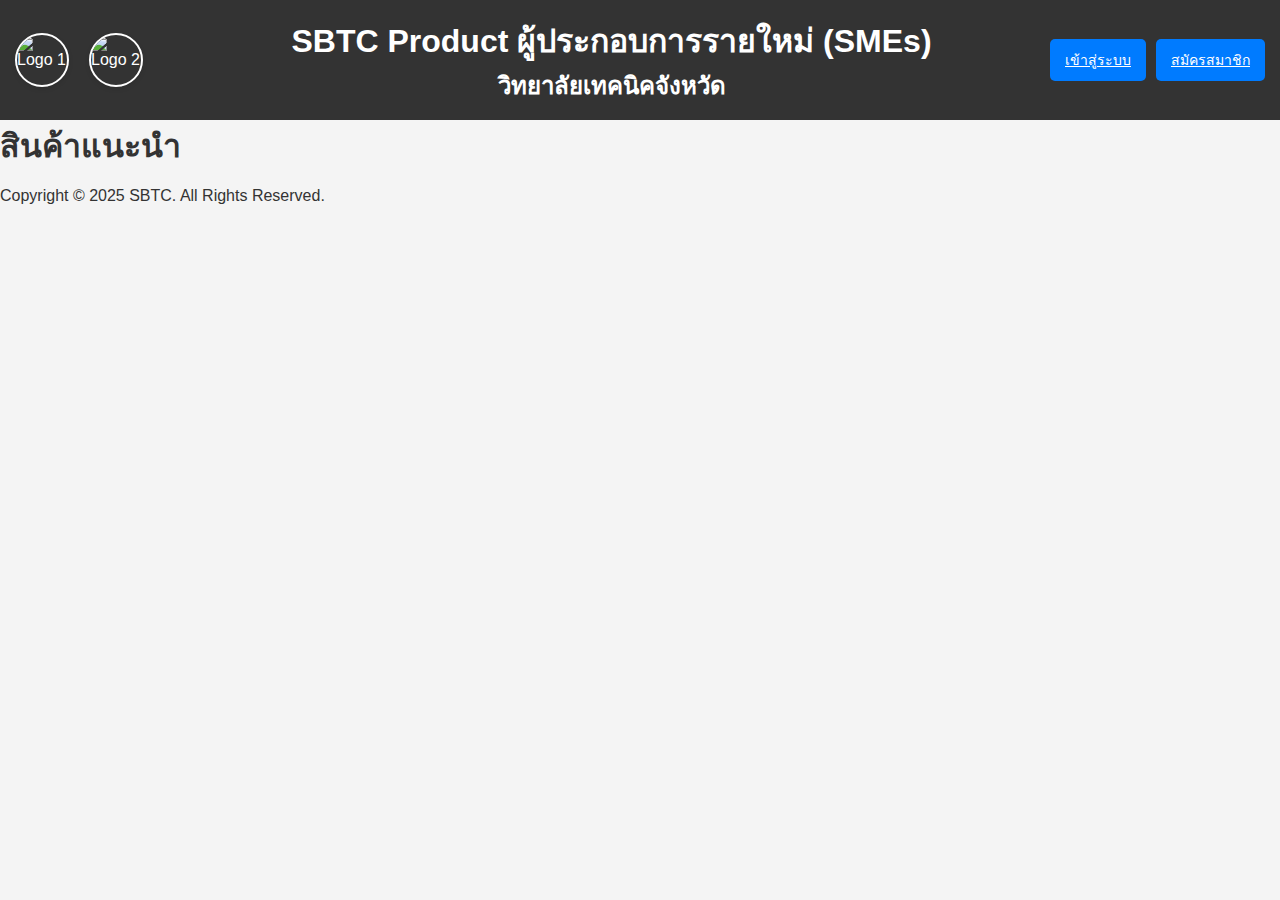
==== index.html @ 15514bb1 "Add files via upload" ====
<!DOCTYPE html>
<html lang="en">
<head>
    <meta charset="UTF-8">
    <meta name="viewport" content="width=device-width, initial-scale=1.0">
    <title>SBTC Product ผู้ประกอบการรายใหม่ (SMEs)</title>
    <link rel="stylesheet" href="styles.css">
</head>
<body>
     <header class="main-header">
        <div class="logo">
            <img src="logo/1.jpg" alt="Logo 1" class="logo-img">
            <img src="logo/Screenshot2024-11-22.png" alt="Logo 2" class="logo-img">
        </div>
        <div class="header-content">
            <h1>SBTC Product ผู้ประกอบการรายใหม่ (SMEs)</h1>
            <h2>วิทยาลัยเทคนิคจังหวัด</h2>
        </div>
        <nav class="header-nav">
            <a href="login.html" class="btn blue">เข้าสู่ระบบ</a>
            <a href="register.html" class="btn blue">สมัครสมาชิก</a>
        </nav>
    </header>
   

    <main>
        <h1>สินค้าแนะนำ</h1>
        <div id="product-list" class="product-container">
            <!-- สินค้าจะถูกเพิ่มแบบไดนามิกผ่าน JavaScript -->
        </div>
    </main>

    <footer>
        <p>Copyright © 2025 SBTC. All Rights Reserved.</p>
    </footer>

    <script>
        // ดึงข้อมูลสินค้าและแสดงในหน้า
        fetch('/products')
            .then(response => response.json())
            .then(products => {
                const productList = document.getElementById('product-list');
                products.forEach(product => {
                    const productDiv = document.createElement('div');
                    productDiv.classList.add('product-item');
                    productDiv.innerHTML = `
                        <h2>${product.name}</h2>
                        <p>${product.description}</p>
                        <p><strong>ราคา: </strong>${product.price} บาท</p>
                    `;
                    productList.appendChild(productDiv);
                });
            })
            .catch(error => console.error('Error fetching products:', error));
    </script>
</body>
</html>
---- styles.css ----
/* Global Styles */
body {
    font-family: 'Arial', sans-serif;
    margin: 0;
    padding: 0;
    background-color: #f4f4f4;
    color: #333;
}

h1, h2, h3 {
    margin: 0;
}

button {
    cursor: pointer;
}

/* Header */
.main-header {
    display: flex;
    align-items: center;
    justify-content: space-between;
    background-color: #333;
    color: #fff;
    padding: 15px;
}

.main-header .logo {
    display: flex;
    align-items: center;
    margin-right: 20px;
}

.main-header .logo img {
    height: 50px;
    margin-right: 10px; /* ระยะห่างระหว่างโลโก้ */
}

.main-header .header-content {
    flex-grow: 1; /* ทำให้ส่วนเนื้อหากลางขยาย */
    text-align: center;
}

.main-header .header-content h1,
.main-header .header-content h2 {
    margin: 0;
}

.main-header .header-nav {
    display: flex;
    gap: 10px; /* ระยะห่างระหว่างปุ่ม */
}

.main-header .btn {
    background-color: #007bff;
    color: #fff;
    border: none;
    padding: 10px 15px;
    border-radius: 5px;
    font-size: 14px;
    transition: background-color 0.3s ease;
}

.main-header .btn:hover {
    background-color: #0056b3;
}

/* Hero Section */
.hero {
    text-align: center;
    background-color: #e8f4ff;
    padding: 20px;
    margin: 20px;
    border-radius: 10px;
    box-shadow: 0 2px 4px rgba(0, 0, 0, 0.1);
}

.hero h2 {
    color: #333;
}

/* Product List */
.product-list {
    display: flex;
    gap: 20px; /* ระยะห่างระหว่างสินค้า */
    justify-content: center;
    margin-top: 20px;
}

.product-card {
    background-color: #fff;
    border: 1px solid #ddd;
    border-radius: 10px;
    box-shadow: 0 2px 5px rgba(0, 0, 0, 0.1);
    text-align: center;
    padding: 15px;
    width: 250px;
    transition: transform 0.3s ease;
}

.product-card img {
    max-width: 100%;
    height: auto;
    margin-bottom: 10px;
}

.product-card h3 {
    font-size: 18px;
    color: #333;
    margin-bottom: 5px;
}

.product-card p {
    font-size: 14px;
    color: #777;
}

.product-card:hover {
    transform: scale(1.05); /* ขยายเล็กน้อยเมื่อ hover */
}

/* โลโก้ */
.logo {
    display: flex;
    align-items: center;
    gap: 10px; /* ระยะห่างระหว่างโลโก้ */
}

.logo-img {
    width: 50px; /* ขนาดของโลโก้ */
    height: 50px; /* ทำให้เป็นสี่เหลี่ยมจัตุรัส */
    border-radius: 50%; /* ปรับมุมให้กลายเป็นวงกลม */
    object-fit: cover; /* ทำให้รูปภาพครอบคลุมพื้นที่ */
    border: 2px solid #fff; /* เพิ่มเส้นขอบรอบโลโก้ */
    box-shadow: 0 2px 5px rgba(0, 0, 0, 0.1); /* เพิ่มเงา */
}

/* ส่วนแสดงปุ่มดูสินค้า */
.view-products-section {
    text-align: center;
    margin: 30px 0; /* ระยะห่างจากเนื้อหาด้านบน */
}

.btn-view-products {
    display: inline-block; /* เพื่อให้ลิงก์แสดงเหมือนปุ่ม */
    background-color: #007bff; /* สีพื้นปุ่ม */
    color: #fff; /* สีตัวอักษร */
    text-decoration: none; /* ลบเส้นใต้ */
    padding: 15px 30px; /* ขนาดปุ่ม */
    font-size: 18px; /* ขนาดตัวอักษร */
    font-weight: bold; /* เน้นตัวอักษรหนา */
    border-radius: 8px; /* มุมโค้ง */
    cursor: pointer;
    transition: all 0.3s ease; /* เพิ่มเอฟเฟกต์เมื่อ hover */
    box-shadow: 0 4px 6px rgba(0, 0, 0, 0.1); /* เพิ่มเงา */
}

.btn-view-products:hover {
    background-color: #0056b3; /* สีปุ่มเมื่อ hover */
    box-shadow: 0 6px 10px rgba(0, 0, 0, 0.2); /* เพิ่มเงาเมื่อ hover */
    transform: translateY(-3px); /* ขยับขึ้นเล็กน้อยเมื่อ hover */
}
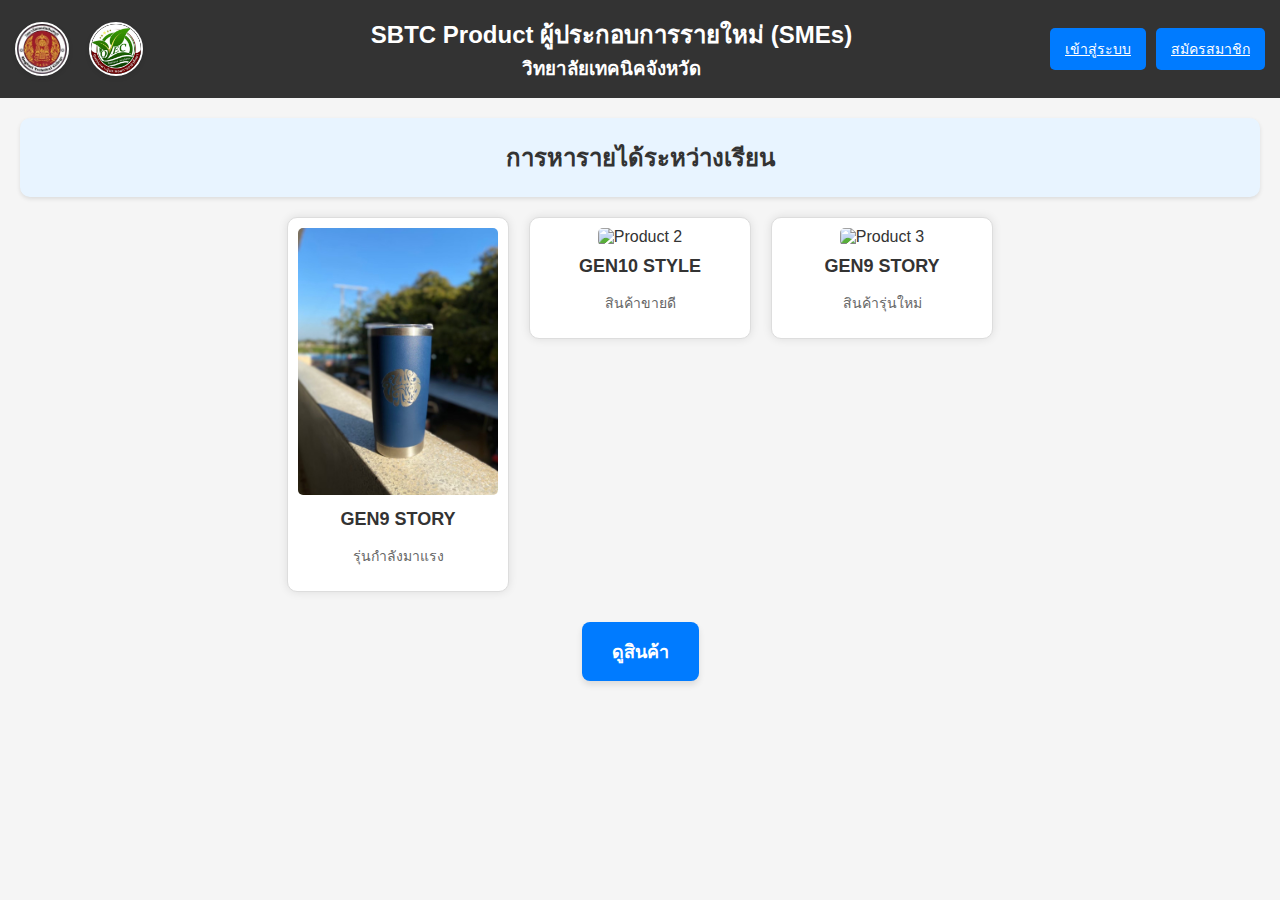
==== commit cafda123: "Add files via upload" ====
--- a/index.html
+++ b/index.html
@@ -1,58 +1,74 @@
+<!DOCTYPE html>
 
-<!DOCTYPE html>
 <html lang="en">
 <head>
     <meta charset="UTF-8">
-    <meta name="viewport" content="width=device-width, initial-scale=1.0">
-    <title>SBTC Product ผู้ประกอบการรายใหม่ (SMEs)</title>
+    <meta name="viewport" content="width=1024, initial-scale=1.0,maximum-scale=1.0, user-scalable=no">
+    <title>SBTC product ผู้ประกอบการรายใหม่ (SMEs)</title>
     <link rel="stylesheet" href="styles.css">
-</head>
-<body>
-     <header class="main-header">
+    <script>
+        // ป้องกันการซูมด้วย Ctrl + Scroll
+        document.addEventListener("wheel", function(event){
+            if (event.ctrlKey) {
+                event.preventDefault();
+            }
+        }, { passive: false });
+
+        // ป้องกันการซูมด้วย Gesture บนมือถือ
+        document.addEventListener("gesturestart", function(event) {
+            event.preventDefault();
+        });
+
+        // ป้องกันการเปลี่ยนขนาดหน้าต่าง
+        window.onresize = function() {
+            window.resizeTo(1024, 768);
+        };
+    </script>
+    <header class="main-header">
         <div class="logo">
-            <img src="logo/1.jpg" alt="Logo 1" class="logo-img">
-            <img src="logo/Screenshot2024-11-22.png" alt="Logo 2" class="logo-img">
+            <img src="logo.png/1.jpg" alt="Logo 1" class="logo-img">
+            <img src="logo.png/Screenshot 2024-11-22 090420.png" alt="Logo 2" class="logo-img">
         </div>
         <div class="header-content">
-            <h1>SBTC Product ผู้ประกอบการรายใหม่ (SMEs)</h1>
-            <h2>วิทยาลัยเทคนิคจังหวัด</h2>
+            <h2>SBTC Product ผู้ประกอบการรายใหม่ (SMEs)</h2>
+            <h3>วิทยาลัยเทคนิคจังหวัด</h3>
         </div>
         <nav class="header-nav">
             <a href="login.html" class="btn blue">เข้าสู่ระบบ</a>
             <a href="register.html" class="btn blue">สมัครสมาชิก</a>
         </nav>
     </header>
-   
+    
 
-    <main>
-        <h1>สินค้าแนะนำ</h1>
-        <div id="product-list" class="product-container">
-            <!-- สินค้าจะถูกเพิ่มแบบไดนามิกผ่าน JavaScript -->
+    <main class="content">
+        <section class="hero">
+            <h2>การหารายได้ระหว่างเรียน</h2>
+        </section>
+        <section class="product-list">
+          
+                <div class="product-card">
+                    <img src="logo.png/LINE_ALBUM_image_250129_1.jpg" alt="Product 1">
+                    <h3>GEN9 STORY</h3>
+                    <p>รุ่นกำลังมาแรง</p>
+                </div>
+                <div class="product-card">
+                    <img src="product2.png" alt="Product 2">
+                    <h3>GEN10 STYLE</h3>
+                    <p>สินค้าขายดี</p>
+                </div>
+                <div class="product-card">
+                    <img src="product3.png" alt="Product 3">
+                    <h3>GEN9 STORY</h3>
+                    <p>สินค้ารุ่นใหม่</p>
+                </div>
+            
+            
+        </section>
+        <div class="view-products-section">
+            <a href="products.html" class="btn-view-products">ดูสินค้า</a>
         </div>
+        
     </main>
-
-    <footer>
-        <p>Copyright © 2025 SBTC. All Rights Reserved.</p>
-    </footer>
-
-    <script>
-        // ดึงข้อมูลสินค้าและแสดงในหน้า
-        fetch('/products')
-            .then(response => response.json())
-            .then(products => {
-                const productList = document.getElementById('product-list');
-                products.forEach(product => {
-                    const productDiv = document.createElement('div');
-                    productDiv.classList.add('product-item');
-                    productDiv.innerHTML = `
-                        <h2>${product.name}</h2>
-                        <p>${product.description}</p>
-                        <p><strong>ราคา: </strong>${product.price} บาท</p>
-                    `;
-                    productList.appendChild(productDiv);
-                });
-            })
-            .catch(error => console.error('Error fetching products:', error));
-    </script>
+    
 </body>
 </html>
--- a/styles.css
+++ b/styles.css
@@ -1,163 +1,485 @@
-/* Global Styles */
-body {
-    font-family: 'Arial', sans-serif;
-    margin: 0;
-    padding: 0;
-    background-color: #f4f4f4;
-    color: #333;
-}
-
-h1, h2, h3 {
-    margin: 0;
-}
-
-button {
-    cursor: pointer;
-}
-
-/* Header */
-.main-header {
-    display: flex;
-    align-items: center;
-    justify-content: space-between;
-    background-color: #333;
-    color: #fff;
-    padding: 15px;
-}
-
-.main-header .logo {
-    display: flex;
-    align-items: center;
-    margin-right: 20px;
-}
-
-.main-header .logo img {
-    height: 50px;
-    margin-right: 10px; /* ระยะห่างระหว่างโลโก้ */
-}
-
-.main-header .header-content {
-    flex-grow: 1; /* ทำให้ส่วนเนื้อหากลางขยาย */
-    text-align: center;
-}
-
-.main-header .header-content h1,
-.main-header .header-content h2 {
-    margin: 0;
-}
-
-.main-header .header-nav {
-    display: flex;
-    gap: 10px; /* ระยะห่างระหว่างปุ่ม */
-}
-
-.main-header .btn {
-    background-color: #007bff;
-    color: #fff;
-    border: none;
-    padding: 10px 15px;
-    border-radius: 5px;
-    font-size: 14px;
-    transition: background-color 0.3s ease;
-}
-
-.main-header .btn:hover {
-    background-color: #0056b3;
-}
-
-/* Hero Section */
-.hero {
-    text-align: center;
-    background-color: #e8f4ff;
-    padding: 20px;
-    margin: 20px;
-    border-radius: 10px;
-    box-shadow: 0 2px 4px rgba(0, 0, 0, 0.1);
-}
-
-.hero h2 {
-    color: #333;
-}
-
-/* Product List */
-.product-list {
-    display: flex;
-    gap: 20px; /* ระยะห่างระหว่างสินค้า */
-    justify-content: center;
-    margin-top: 20px;
-}
-
-.product-card {
-    background-color: #fff;
-    border: 1px solid #ddd;
-    border-radius: 10px;
-    box-shadow: 0 2px 5px rgba(0, 0, 0, 0.1);
-    text-align: center;
-    padding: 15px;
-    width: 250px;
-    transition: transform 0.3s ease;
-}
-
-.product-card img {
-    max-width: 100%;
-    height: auto;
-    margin-bottom: 10px;
-}
-
-.product-card h3 {
-    font-size: 18px;
-    color: #333;
-    margin-bottom: 5px;
-}
-
-.product-card p {
-    font-size: 14px;
-    color: #777;
-}
-
-.product-card:hover {
-    transform: scale(1.05); /* ขยายเล็กน้อยเมื่อ hover */
-}
-
-/* โลโก้ */
-.logo {
-    display: flex;
-    align-items: center;
-    gap: 10px; /* ระยะห่างระหว่างโลโก้ */
-}
-
-.logo-img {
-    width: 50px; /* ขนาดของโลโก้ */
-    height: 50px; /* ทำให้เป็นสี่เหลี่ยมจัตุรัส */
-    border-radius: 50%; /* ปรับมุมให้กลายเป็นวงกลม */
-    object-fit: cover; /* ทำให้รูปภาพครอบคลุมพื้นที่ */
-    border: 2px solid #fff; /* เพิ่มเส้นขอบรอบโลโก้ */
-    box-shadow: 0 2px 5px rgba(0, 0, 0, 0.1); /* เพิ่มเงา */
-}
-
-/* ส่วนแสดงปุ่มดูสินค้า */
-.view-products-section {
-    text-align: center;
-    margin: 30px 0; /* ระยะห่างจากเนื้อหาด้านบน */
-}
-
-.btn-view-products {
-    display: inline-block; /* เพื่อให้ลิงก์แสดงเหมือนปุ่ม */
-    background-color: #007bff; /* สีพื้นปุ่ม */
-    color: #fff; /* สีตัวอักษร */
-    text-decoration: none; /* ลบเส้นใต้ */
-    padding: 15px 30px; /* ขนาดปุ่ม */
-    font-size: 18px; /* ขนาดตัวอักษร */
-    font-weight: bold; /* เน้นตัวอักษรหนา */
-    border-radius: 8px; /* มุมโค้ง */
-    cursor: pointer;
-    transition: all 0.3s ease; /* เพิ่มเอฟเฟกต์เมื่อ hover */
-    box-shadow: 0 4px 6px rgba(0, 0, 0, 0.1); /* เพิ่มเงา */
-}
-
-.btn-view-products:hover {
-    background-color: #0056b3; /* สีปุ่มเมื่อ hover */
-    box-shadow: 0 6px 10px rgba(0, 0, 0, 0.2); /* เพิ่มเงาเมื่อ hover */
-    transform: translateY(-3px); /* ขยับขึ้นเล็กน้อยเมื่อ hover */
-}
-
+/* Global Styles */
+body {
+    font-family: 'Arial', sans-serif;
+    margin: 0;
+    padding: 0;
+    background-color: #f4f4f4;
+    color: #333;
+}
+
+h1, h2, h3 {
+    margin: 0;
+}
+
+button {
+    cursor: pointer;
+}
+
+/* Header */
+.main-header {
+    display: flex;
+    align-items: center;
+    justify-content: space-between;
+    background-color: #333;
+    color: #fff;
+    padding: 15px;
+}
+
+.main-header .logo {
+    display: flex;
+    align-items: center;
+    margin-right: 20px;
+}
+
+.main-header .logo img {
+    height: 50px;
+    margin-right: 10px; /* ระยะห่างระหว่างโลโก้ */
+}
+
+.main-header .header-content {
+    flex-grow: 1; /* ทำให้ส่วนเนื้อหากลางขยาย */
+    text-align: center;
+}
+
+.main-header .header-content h1,
+.main-header .header-content h2 {
+    margin: 0;
+}
+
+.main-header .header-nav {
+    display: flex;
+    gap: 10px; /* ระยะห่างระหว่างปุ่ม */
+}
+
+.main-header .btn {
+    background-color: #007bff;
+    color: #fff;
+    border: none;
+    padding: 10px 15px;
+    border-radius: 5px;
+    font-size: 14px;
+    transition: background-color 0.3s ease;
+}
+
+.main-header .btn:hover {
+    background-color: #0056b3;
+}
+
+/* Hero Section */
+.hero {
+    text-align: center;
+    background-color: #e8f4ff;
+    padding: 20px;
+    margin: 20px;
+    border-radius: 10px;
+    box-shadow: 0 2px 4px rgba(0, 0, 0, 0.1);
+}
+
+.hero h2 {
+    color: #333;
+}
+
+/* Product List */
+.product-list {
+    display: flex;
+    gap: 20px; /* ระยะห่างระหว่างสินค้า */
+    justify-content: center;
+    margin-top: 20px;
+}
+
+.product-card {
+    background-color: #fff;
+    border: 1px solid #ddd;
+    border-radius: 10px;
+    box-shadow: 0 2px 5px rgba(0, 0, 0, 0.1);
+    text-align: center;
+    padding: 15px;
+    width: 250px;
+    transition: transform 0.3s ease;
+}
+
+.product-card img {
+    max-width: 100%;
+    height: auto;
+    margin-bottom: 10px;
+}
+
+.product-card h3 {
+    font-size: 18px;
+    color: #333;
+    margin-bottom: 5px;
+}
+
+.product-card p {
+    font-size: 14px;
+    color: #777;
+}
+
+.product-card:hover {
+    transform: scale(1.05); /* ขยายเล็กน้อยเมื่อ hover */
+}
+
+/* โลโก้ */
+.logo {
+    display: flex;
+    align-items: center;
+    gap: 10px; /* ระยะห่างระหว่างโลโก้ */
+}
+
+.logo-img {
+    width: 50px; /* ขนาดของโลโก้ */
+    height: 50px; /* ทำให้เป็นสี่เหลี่ยมจัตุรัส */
+    border-radius: 50%; /* ปรับมุมให้กลายเป็นวงกลม */
+    object-fit: cover; /* ทำให้รูปภาพครอบคลุมพื้นที่ */
+    border: 2px solid #fff; /* เพิ่มเส้นขอบรอบโลโก้ */
+    box-shadow: 0 2px 5px rgba(0, 0, 0, 0.1); /* เพิ่มเงา */
+}
+
+/* ส่วนแสดงปุ่มดูสินค้า */
+.view-products-section {
+    text-align: center;
+    margin: 30px 0; /* ระยะห่างจากเนื้อหาด้านบน */
+}
+
+.btn-view-products {
+    display: inline-block; /* เพื่อให้ลิงก์แสดงเหมือนปุ่ม */
+    background-color: #007bff; /* สีพื้นปุ่ม */
+    color: #fff; /* สีตัวอักษร */
+    text-decoration: none; /* ลบเส้นใต้ */
+    padding: 15px 30px; /* ขนาดปุ่ม */
+    font-size: 18px; /* ขนาดตัวอักษร */
+    font-weight: bold; /* เน้นตัวอักษรหนา */
+    border-radius: 8px; /* มุมโค้ง */
+    cursor: pointer;
+    transition: all 0.3s ease; /* เพิ่มเอฟเฟกต์เมื่อ hover */
+    box-shadow: 0 4px 6px rgba(0, 0, 0, 0.1); /* เพิ่มเงา */
+}
+
+.btn-view-products:hover {
+    background-color: #0056b3; /* สีปุ่มเมื่อ hover */
+    box-shadow: 0 6px 10px rgba(0, 0, 0, 0.2); /* เพิ่มเงาเมื่อ hover */
+    transform: translateY(-3px); /* ขยับขึ้นเล็กน้อยเมื่อ hover */
+}
+
+
+
+/* กล่องกลาง */
+.login-container,
+.register-container {
+    background: #fff;
+    border-radius: 8px;
+    padding: 30px;
+    box-shadow: 0 4px 8px rgba(0, 0, 0, 0.1);
+    width: 100%;
+    max-width: 400px;
+    text-align: center;
+}
+
+/* หัวข้อ */
+.login-container h2,
+.register-container h2 {
+    margin-bottom: 20px;
+    font-size: 24px;
+    color: #333;
+}
+
+/* กลุ่มฟอร์ม */
+.form-group {
+    margin-bottom: 15px;
+    text-align: left;
+}
+
+/* ป้ายกำกับ */
+.form-group label {
+    display: block;
+    font-weight: bold;
+    margin-bottom: 5px;
+    color: #555;
+}
+
+/* ช่องกรอกข้อมูล */
+.form-group input {
+    width: 35%;
+    padding: 10px;
+    font-size: 16px;
+    border: 1px solid #ccc;
+    border-radius: 2px;
+    outline: none;
+    transition: border-color 0.3s;
+}
+
+.form-group input:focus {
+    border-color: #007bff;
+}
+
+/* ปุ่ม */
+.btn-login,
+.btn-register {
+    background-color: #007bff;
+    color: #fff;
+    font-size: 18px;
+    padding: 10px 20px;
+    border: none;
+    border-radius: 5px;
+    cursor: pointer;
+    transition: background-color 0.3s;
+    width: 100%;
+    margin-top: 10px;
+}
+
+.btn-login:hover,
+.btn-register:hover {
+    background-color: #0056b3;
+}
+
+/* ข้อความลิงก์ */
+p {
+    margin-top: 15px;
+    color: #333;
+}
+
+p a {
+    color: #007bff;
+    text-decoration: none;
+}
+
+p a:hover {
+    text-decoration: underline;
+}
+/*กลาง*/
+.hero-center {
+    text-align: center;
+}
+
+/* ตั้งค่า styles.css */
+body {
+    font-family: Arial, sans-serif;
+    background-color: #f5f5f5;
+    margin: 0;
+    padding: 0;
+    text-align: center;
+}
+
+h1 {
+    margin: 20px 0;
+    color: #333;
+}
+
+.product-container {
+    display: flex;
+    flex-wrap: wrap;
+    justify-content: center;
+    gap: 20px;
+    padding: 20px;
+}
+
+.product-card {
+    background-color: #fff;
+    border: 1px solid #ddd;
+    border-radius: 8px;
+    box-shadow: 0 2px 5px rgba(0, 0, 0, 0.1);
+    width: 300px;
+    padding: 20px;
+    text-align: center;
+    transition: transform 0.3s, box-shadow 0.3s;
+}
+
+.product-card:hover {
+    transform: translateY(-5px);
+    box-shadow: 0 4px 10px rgba(0, 0, 0, 0.2);
+}
+
+.product-image {
+    width: 100px;
+    height: 100px;
+    margin-bottom: 10px;
+}
+
+.product-card h2 {
+    font-size: 18px;
+    margin: 10px 0;
+    color: #333;
+}
+
+.product-card p {
+    font-size: 14px;
+    color: #666;
+}
+
+/*ตกแต่งหน้าสินค้า*/
+.btn.buy-btn {
+    background-color: #28a745;
+    color: white;
+    padding: 10px 15px;
+    border: none;
+    cursor: pointer;
+    border-radius: 5px;
+    font-size: 16px;
+    margin-top: 10px;
+}
+
+.btn.buy-btn:hover {
+    background-color: #218838;
+}
+
+/*บังครับใช้*/
+.product-list {
+    display: flex;
+    flex-wrap: wrap;
+    justify-content: space-around;
+    gap: 5px;
+}
+
+.product-card {
+    width: calc(18% - 20px); 
+    background: #f9f9f9;
+    padding: 25px;
+    border-radius: 20px;
+    text-align: center;
+    box-shadow: 0 50px 50px rgba(0, 0, 0, 0.1);
+}
+
+.product-card img {
+    width: 500%;
+    height: auto;
+    max-height: 350px; /* ปรับขนาดรูปภาพให้พอดี */
+    object-fit: cover;
+    border-radius: 5px;
+}
+
+.btn.buy-btn {
+    background-color: #28a745;
+    color: white;
+    padding: 10px 15px;
+    border: none;
+    cursor: pointer;
+    border-radius: 10px;
+    font-size: 16px;
+    margin-top: 10px;
+}
+
+.btn.buy-btn:hover {
+    background-color: #218838;
+}
+
+/* กลาง */
+.center {
+  text-align: center;
+}
+
+/* เลือก */
+.navbar {
+    background-color: #333;
+    padding: 10px 20px;
+}
+.navbar .container {
+    display: flex;
+    justify-content: space-between;
+    align-items: center;
+}
+.navbar .logo {
+    color: white;
+    text-decoration: none;
+    font-size: 20px;
+    font-weight: bold;
+}
+.nav-links {
+    list-style: none;
+    padding: 0;
+    margin: 0;
+    display: flex;
+}
+.nav-links li {
+    margin-left: 20px;
+}
+.nav-links a {
+    color: white;
+    text-decoration: none;
+    font-size: 16px;
+}
+.nav-links a:hover {
+    text-decoration: underline;
+}
+/*ค้นหา*/
+.search-container {
+    text-align: center;
+    margin: 20px 0;
+}
+
+#searchInput {
+    width: 80%;
+    padding: 10px;
+    font-size: 16px;
+    border: 1px solid #ccc;
+    border-radius: 5px;
+}
+/*แชท*/
+.chat-container {
+    width: 100%;
+    max-width: 400px;
+    position: fixed;
+    bottom: 10px;
+    right: 10px;
+    border: 1px solid #ccc;
+    background: white;
+    border-radius: 10px;
+    box-shadow: 0 0 10px rgba(0,0,0,0.2);
+}
+
+.chat-box {
+    max-height: 300px;
+    overflow-y: auto;
+    padding: 10px;
+    border-bottom: 1px solid #ddd;
+}
+
+.chat-message {
+    background: #f1f1f1;
+    padding: 8px;
+    border-radius: 5px;
+    margin: 5px 0;
+}
+
+.chat-input {
+    display: flex;
+    padding: 10px;
+}
+
+.chat-input input {
+    flex: 1;
+    padding: 8px;
+    border: 1px solid #ddd;
+    border-radius: 5px;
+}
+
+.chat-input button {
+    padding: 8px 15px;
+    background: #007bff;
+    color: white;
+    border: none;
+    border-radius: 5px;
+    cursor: pointer;
+}
+
+.product-list {
+    display: flex;
+    flex-wrap: wrap;
+    justify-content: center; /* จัดให้สินค้าอยู่ตรงกลาง */
+    align-items: flex-start;
+    gap: 20px; /* เว้นระยะห่างระหว่างสินค้า */
+}
+
+.product-card {
+    width: 200px;
+    padding: 10px;
+    background: white;
+    border-radius: 10px;
+    box-shadow: 0 0 10px rgba(0, 0, 0, 0.1);
+    text-align: center;
+}
+
+.product-card img {
+    max-width: 100%;
+    height: auto;
+    border-radius: 5px;
+}
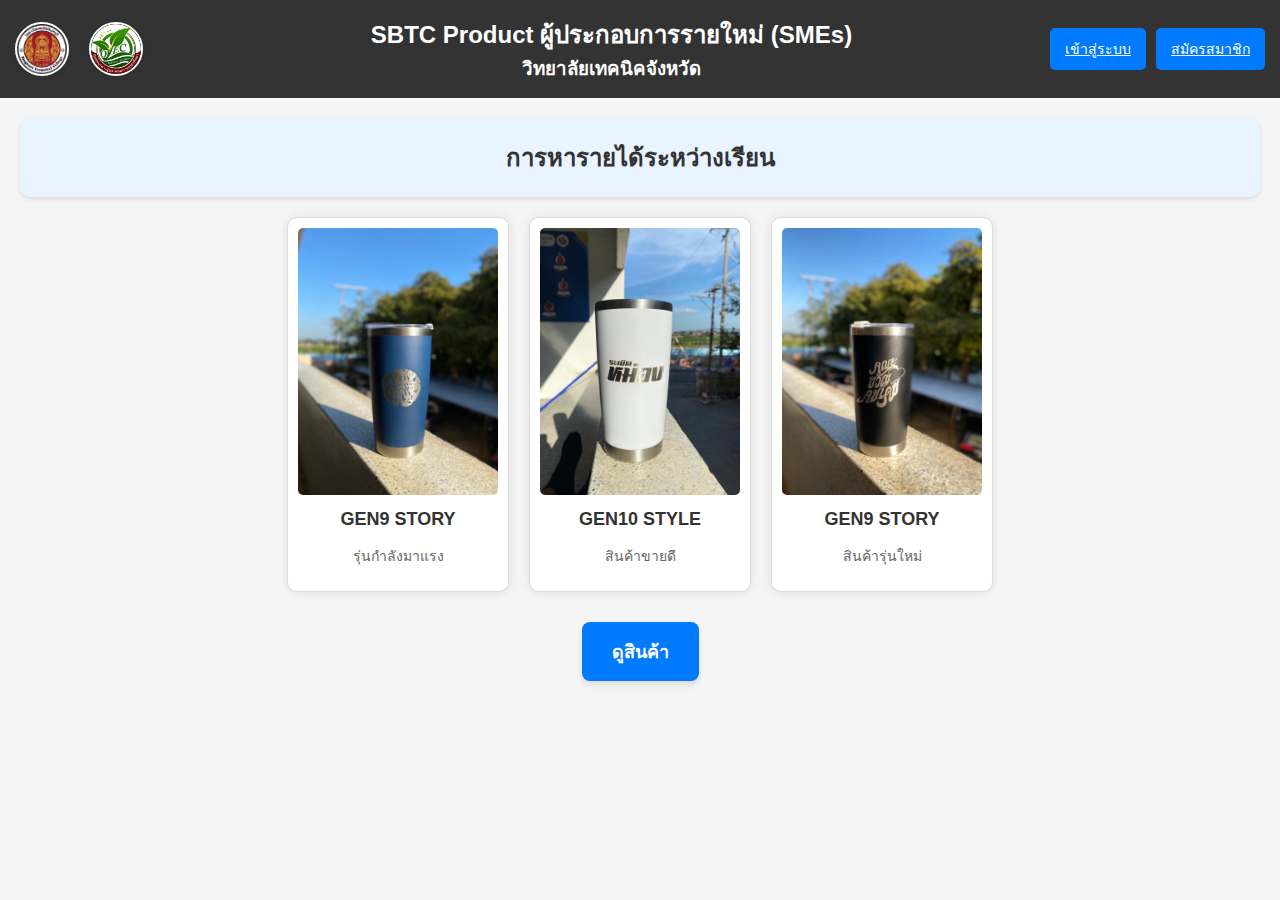
==== commit 2eba65fa: "Update index.html" ====
--- a/index.html
+++ b/index.html
@@ -52,12 +52,12 @@
                     <p>รุ่นกำลังมาแรง</p>
                 </div>
                 <div class="product-card">
-                    <img src="product2.png" alt="Product 2">
+                    <img src="logo.png/LINE_ALBUM_image_250129_2.jpg" alt="Product 2">
                     <h3>GEN10 STYLE</h3>
                     <p>สินค้าขายดี</p>
                 </div>
                 <div class="product-card">
-                    <img src="product3.png" alt="Product 3">
+                    <img src="logo.png/LINE_ALBUM_image_250129_3.jpg" alt="Product 3">
                     <h3>GEN9 STORY</h3>
                     <p>สินค้ารุ่นใหม่</p>
                 </div>
